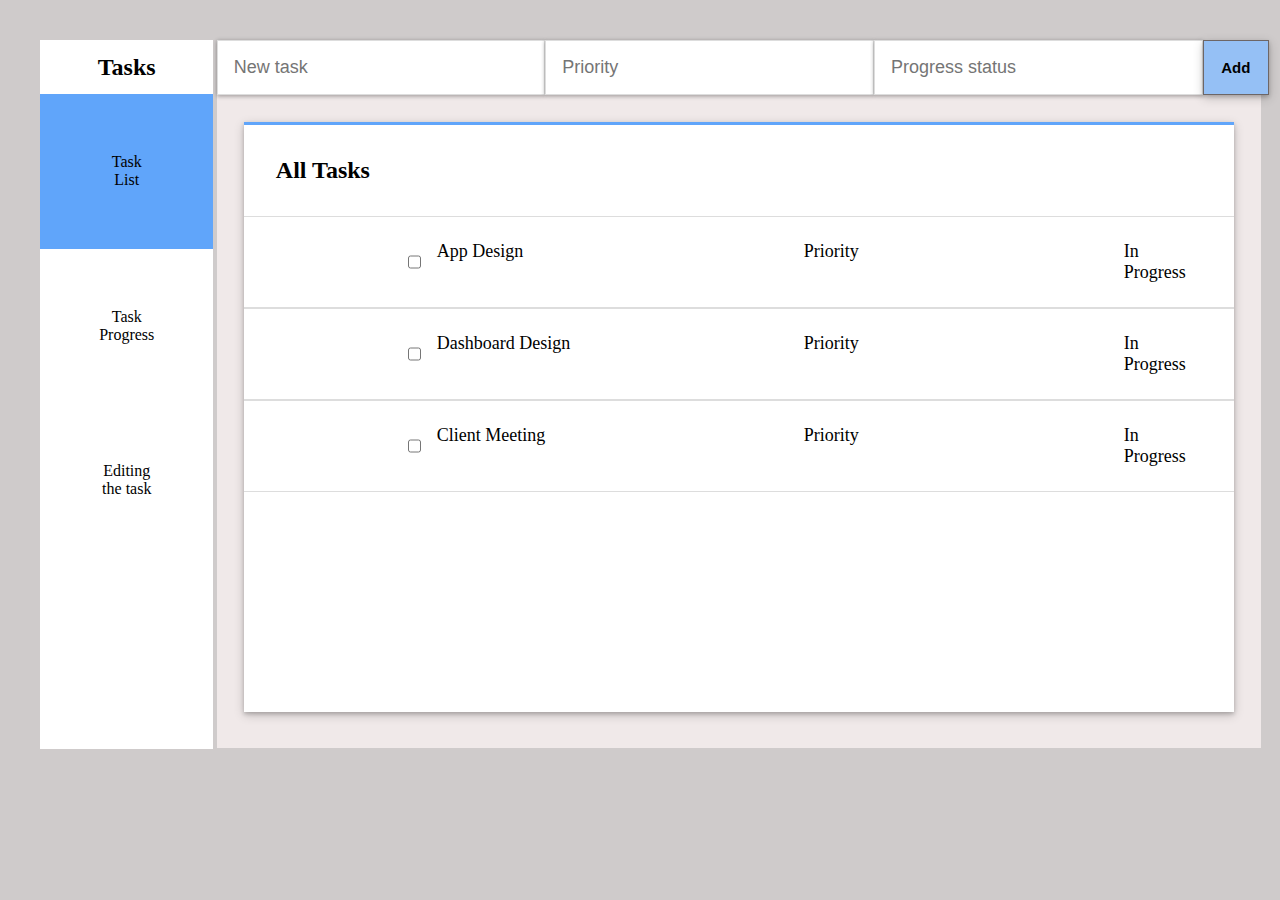
==== index.html @ f50237bc "checkBox" ====
<!DOCTYPE html>
<html lang="en">
<head>
    <meta charset="UTF-8">
    <meta http-equiv="X-UA-Compatible" content="IE=edge">
    <meta name="viewport" content="width=device-width, initial-scale=1.0">
    <title>To do list</title>
    
    <link rel="stylesheet" href="./styles/style1.css">

</head>
<body>
    <header class="header">
        <div class="left">
            <h2>Tasks</h2>
            <ul id="myMenu">
                <li class="link-active">
                    <a href="/">Task List</a>
                </li>
                <li><a href="./task_progress.html">Task Progress</a></li>
                <li><a href="/edit_task.html">Editing the task</a></li>
            </ul>
        </div>
        <div class="right">
            <div class="add-task">
                    <div class="addBlock">
                        <input type="text" class="text" name="newtask" id="newtask" placeholder="New task">
                        <input type="text" class="text" name="priority" id="priority" placeholder="Priority">
                        <input type="text" class="text" name="progressStatus" id="progressStatus" placeholder="Progress status">
                        <button class='btn_add'>Add</button>
                        <!-- <button class="text" id="removeBtn">&times;</button>b  -->
                    </div>
            </div>

            <section class="task-list">
                <div class="bg">
                    <h3>All Tasks</h3>
                    <div class="container">
                        <div class="grid-container">
                            <div class="grid-item1"><input type="checkbox" id="checkbox" name="checkbox"> 
                                App Design</div>
                            <div class="grid-item1">Priority</div>
                            <div class="grid-item1">In Progress <button class="btn_close" value="close" id="btn_close">&times;</button>
                            </div>
                        </div>
                        <div class="grid-container">
                            <div class="grid-item1"><input type="checkbox" id="checkbox" name="checkbox">Dashboard Design</div>
                            <div class="grid-item1">Priority</div>
                            <div class="grid-item1">In Progress <button class="btn_close" value="close" id="btn_close">&times;</button>
                            </div>   
                        </div>
                        <div class="grid-container">
                            <div class="grid-item1"><input type="checkbox" id="checkbox" name="checkbox">Client Meeting</div>
                            <div class="grid-item1">Priority</div>
                            <div class="grid-item1">In Progress <button class="btn_close" value="close" id="btn_close">&times;</button>
                            </div>      
                        </div>
                    </div>
                </div>
            </section>

        </div>
    </header>

</body>
</html>

<script src="./scripts/index.js"></script>
---- styles/style1.css ----
body {
    background-color: rgb(207, 203, 203);
  }

  * {
    box-sizing: border-box;
  }

  .header {
    display: flex;
  }

  .row {
    display: flex;
  }

  .left{
    flex: 12%;
    /* padding: 15px 0; */
    display: block;
    background-color: white;
    margin: 2rem;
    margin-right: 0.2rem;
    text-align: center;
  }

  .left h2 {
    margin: 0.85rem;
  }

  .right {
    flex: 80%;
    margin: 2rem;
    margin-left: 0rem;
  }

  #new-task-input {
    width: 99.5%;
    font-size: 18px;
    padding: 1rem;
    border: 1px solid #ddd;
    margin-right: 2rem;
    box-shadow: 0 2px 4px 0 rgba(0, 0, 0, 0.2), 0 3px 10px 0 rgba(0, 0, 0, 0.19);
  }

  #myMenu {
    list-style-type: none;
    padding: 0;
    margin: 0;
    margin-bottom: 12rem;
  }
  
  #myMenu li a {
    padding: 3.7rem;
    text-decoration: none;
    color: black;
    display: block;
  }
  
  #myMenu .link-active {
    background-color:  rgb(96 165 250);
    /* font-weight: bold; */
  }
  
  #myMenu li a:hover {
    background-color: rgba(204, 216, 236, 0.9);
    border: 1px solid rgb(109, 102, 102);
  }

  #checkbox{
    margin-right: 1rem;
    
  }

  .right .task-list {
    display: block;
    background-color: rgb(240, 233, 233);
    margin: 0;
    height: 92%;
    padding: 1rem;
    margin-right: 0.5rem;
  }

  .right .add-task .text {
    width: 90%;
    font-size: 18px;
    padding: 1rem;
    border: 1px solid #ddd;
    /* margin-right: 2rem; */
    box-shadow: 0 2px 4px 0 rgba(0, 0, 0, 0.2), 0 0px 4px 0 rgba(0, 0, 0, 0.19);
  }

  .right .add-task .btn_add{
    padding: 1.1rem;
    width: 9%;
    font-size: 15px;
    font-weight: bold;
    background-color: rgb(149, 192, 245);
    border: 1px solid rgb(109, 102, 102);
    box-shadow: 0 2px 4px 0 rgba(0, 0, 0, 0.2), 0 3px 10px 0 rgba(0, 0, 0, 0.19);
  }

  .right .add-task .btn_add:hover{
    background-color: rgba(204, 216, 236, 0.9);
  }

  .right .task-list .bg{
    background-color: white;
    display: block;
    margin: 0.7rem;
    height: 95%;
    border-top-style: solid;
    border-top: 3px solid rgb(96 165 250);
     box-shadow: 0 2px 4px 0 rgba(0, 0, 0, 0.2), 0 3px 10px 0 rgba(0, 0, 0, 0.19);
  }

  /* .right .task-list .container{ 
    display: grid;
  } */

  .right .task-list .grid-container-edit{
    display: grid;
    row-gap: 40px;
    grid-template-columns: 20rem auto auto auto;
  }

  .right .task-list .grid-container-progress{
    display: grid;
    /* gap: 3rem; */
    grid-template-columns: 30rem auto;
  }
  
  .right .task-list .grid-container{
    display: grid;
    /* gap: 3rem; */
    grid-template-columns: 25rem 20rem auto;
  }

   .grid-container .grid-item1{
    display: flex;
    font-size: 18px;
    text-align: left;
    padding-top: 1.5rem;
    padding-bottom: 1.5rem;
    padding-left: 10rem;
    padding-right: 3rem;
    /* margin-right: 1.5rem; */
    border-top: 1px solid #dddddd;
    border-bottom: 1px solid #dddddd;
  }

  .grid-container-progress .grid-item1{
    display: flex;
    font-size: 18px;
    text-align: left;
    padding-top: 1.5rem;
    padding-bottom: 1.5rem;
    padding-left: 10rem;
    padding-right: 3rem;
    border-top: 1px solid #dddddd;
    border-bottom: 1px solid #dddddd;
  }

  .grid-container-edit .grid-item1{
    display: flex;
    font-size: 18px;
    text-align: center;
    padding-top: 1.5rem;
    padding-bottom: 1.5rem;
    padding-left: 5rem;
    /* padding-right: 3rem; */
    border-top: 1px solid #dddddd;
    border-bottom: 1px solid #dddddd;
  }

  .right .task-list .grid-container .btn_close{
    cursor: pointer;
    position: absolute;
    transform: translate(0%, -50%);
    font-size: 20px;
    margin-left: 13rem;
    margin-top: 0.6rem;
  }


  .right .task-list h3{
    margin: 2rem;
    font-size: x-large;
  }

  .right .task-list .grid-container:hover {
    transition: 0.1s;
    border-top: 1px solid #dddddd transparent;
    border-bottom: 1px solid #dddddd transparent;
    border: 2px solid rgb(96 165 250);
    box-shadow: 0 2px 4px 0 rgba(0, 0, 0, 0.2), 0 3px 10px 0 rgba(0, 0, 0, 0.19);
     color: black;
}

  .right .task-list .edit-btn{
    border-color: rgb(96 165 250);
    /* background-color: rgb(96 165 250); */
    font-weight: bold;
    color: black;
    text-align: center;
    padding: 0.3rem;
    width: 70%;
    margin-right: 1rem;
    border-radius: 5px;
    cursor: pointer;
  }

  .right .task-list #app{
    text-align: center; 
    height: 100%;
    /* margin-top: 2rem ; */
 }


.right .task-list .btn_add:hover{
    background-color: rgb(96 165 250);
}

.progress .color{
    position: absolute;
    background-color: rgb(96 165 250);
    width: 0px;
    height: 0.6rem;
    border-radius: 15px;
    animation: progres 4s infinite linear;    
}

.addBlock{
  display: flex;
  /* border: solid black; */
}
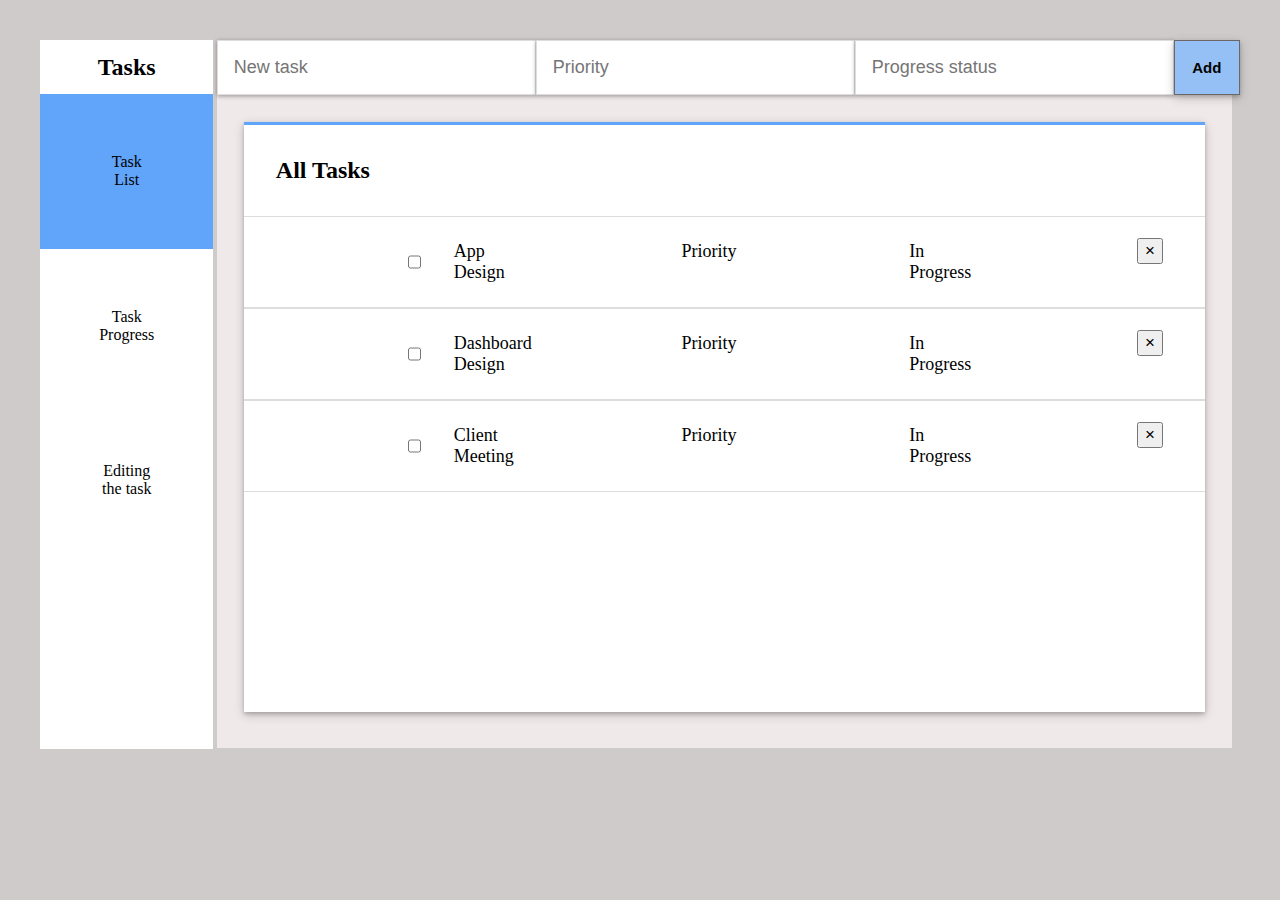
==== commit f93dbb8a: "js" ====
--- a/index.html
+++ b/index.html
@@ -37,23 +37,25 @@
                     <h3>All Tasks</h3>
                     <div class="container">
                         <div class="grid-container">
-                            <div class="grid-item1"><input type="checkbox" id="checkbox" name="checkbox"> 
-                                App Design</div>
+                            <div class="grid-item1"><input type="checkbox" id="checkbox" name="checkbox"></div>
+                            <div class="grid-item1"> App Design</div>
                             <div class="grid-item1">Priority</div>
-                            <div class="grid-item1">In Progress <button class="btn_close" value="close" id="btn_close">&times;</button>
-                            </div>
+                            <div class="grid-item1">In Progress </div>
+                            <div class="grid-item1"><button class="btn_close" value="close" id="btn_close">&times;</button></div>
                         </div>
                         <div class="grid-container">
-                            <div class="grid-item1"><input type="checkbox" id="checkbox" name="checkbox">Dashboard Design</div>
+                            <div class="grid-item1"><input type="checkbox" id="checkbox" name="checkbox"></div>
+                            <div class="grid-item1">Dashboard Design</div>
                             <div class="grid-item1">Priority</div>
-                            <div class="grid-item1">In Progress <button class="btn_close" value="close" id="btn_close">&times;</button>
-                            </div>   
+                            <div class="grid-item1">In Progress </div>   
+                            <div class="grid-item1"><button class="btn_close" value="close" id="btn_close">&times;</button></div>
                         </div>
                         <div class="grid-container">
-                            <div class="grid-item1"><input type="checkbox" id="checkbox" name="checkbox">Client Meeting</div>
+                            <div class="grid-item1"><input type="checkbox" id="checkbox" name="checkbox"></div>
+                            <div class="grid-item1">Client Meeting</div>
                             <div class="grid-item1">Priority</div>
-                            <div class="grid-item1">In Progress <button class="btn_close" value="close" id="btn_close">&times;</button>
-                            </div>      
+                            <div class="grid-item1">In Progress </div>
+                            <div class="grid-item1"><button class="btn_close" value="close" id="btn_close">&times;</button></div>      
                         </div>
                     </div>
                 </div>
--- a/styles/style1.css
+++ b/styles/style1.css
@@ -65,11 +65,6 @@
   #myMenu li a:hover {
     background-color: rgba(204, 216, 236, 0.9);
     border: 1px solid rgb(109, 102, 102);
-  }
-
-  #checkbox{
-    margin-right: 1rem;
-    
   }
 
   .right .task-list {
@@ -133,7 +128,8 @@
   .right .task-list .grid-container{
     display: grid;
     /* gap: 3rem; */
-    grid-template-columns: 25rem 20rem auto;
+    /* grid-template-columns: 10px fit-content fit-content fit-content auto; */
+    grid-template-columns: 50px  repeat(4, minmax(0, 1fr))
   }
 
    .grid-container .grid-item1{
@@ -177,11 +173,16 @@
     cursor: pointer;
     position: absolute;
     transform: translate(0%, -50%);
-    font-size: 20px;
-    margin-left: 13rem;
+    font-size: 17px;
+    /* margin-left: 13rem; */
     margin-top: 0.6rem;
-  }
-
+    /* padding: 0.1rem 0.3rem 0.1rem 0.3rem; */
+  }
+
+  .right  .grid-container #checkbox{
+    margin-right: 1rem;
+    margin-top: 0.2rem;
+  }
 
   .right .task-list h3{
     margin: 2rem;
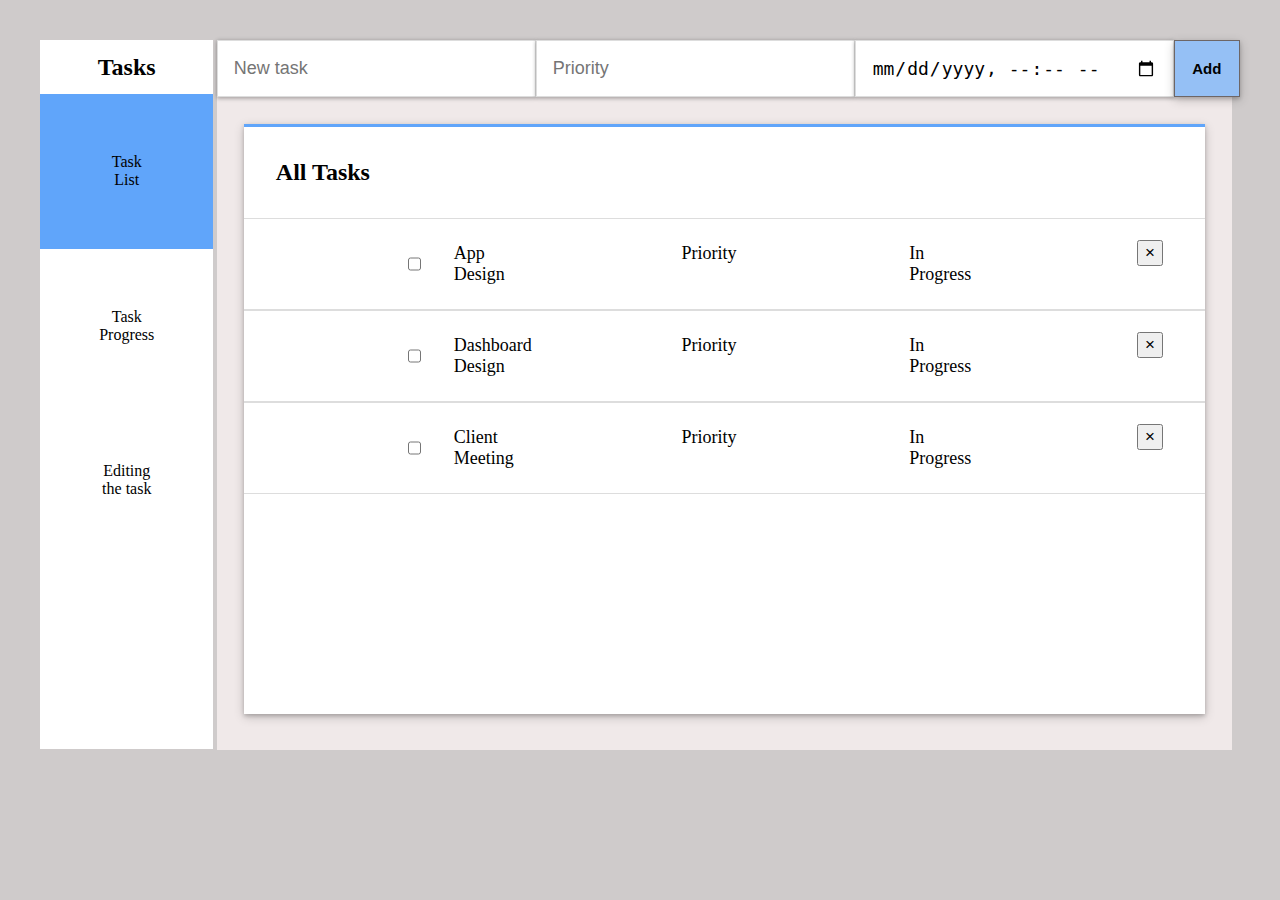
==== commit 385e4fa9: "Added:     - datetime-local for progress status" ====
--- a/index.html
+++ b/index.html
@@ -26,8 +26,9 @@
                     <div class="addBlock">
                         <input type="text" class="text" name="newtask" id="newtask" placeholder="New task">
                         <input type="text" class="text" name="priority" id="priority" placeholder="Priority">
-                        <input type="text" class="text" name="progressStatus" id="progressStatus" placeholder="Progress status">
+                        <input type="datetime-local" class="text" name="progressStatus" id="progressStatus" placeholder="Progress status">
                         <button class='btn_add'>Add</button>
+        
                         <!-- <button class="text" id="removeBtn">&times;</button>b  -->
                     </div>
             </div>
--- a/styles/style1.css
+++ b/styles/style1.css
@@ -179,7 +179,7 @@
     /* padding: 0.1rem 0.3rem 0.1rem 0.3rem; */
   }
 
-  .right  .grid-container #checkbox{
+  .right .grid-container #checkbox{
     margin-right: 1rem;
     margin-top: 0.2rem;
   }
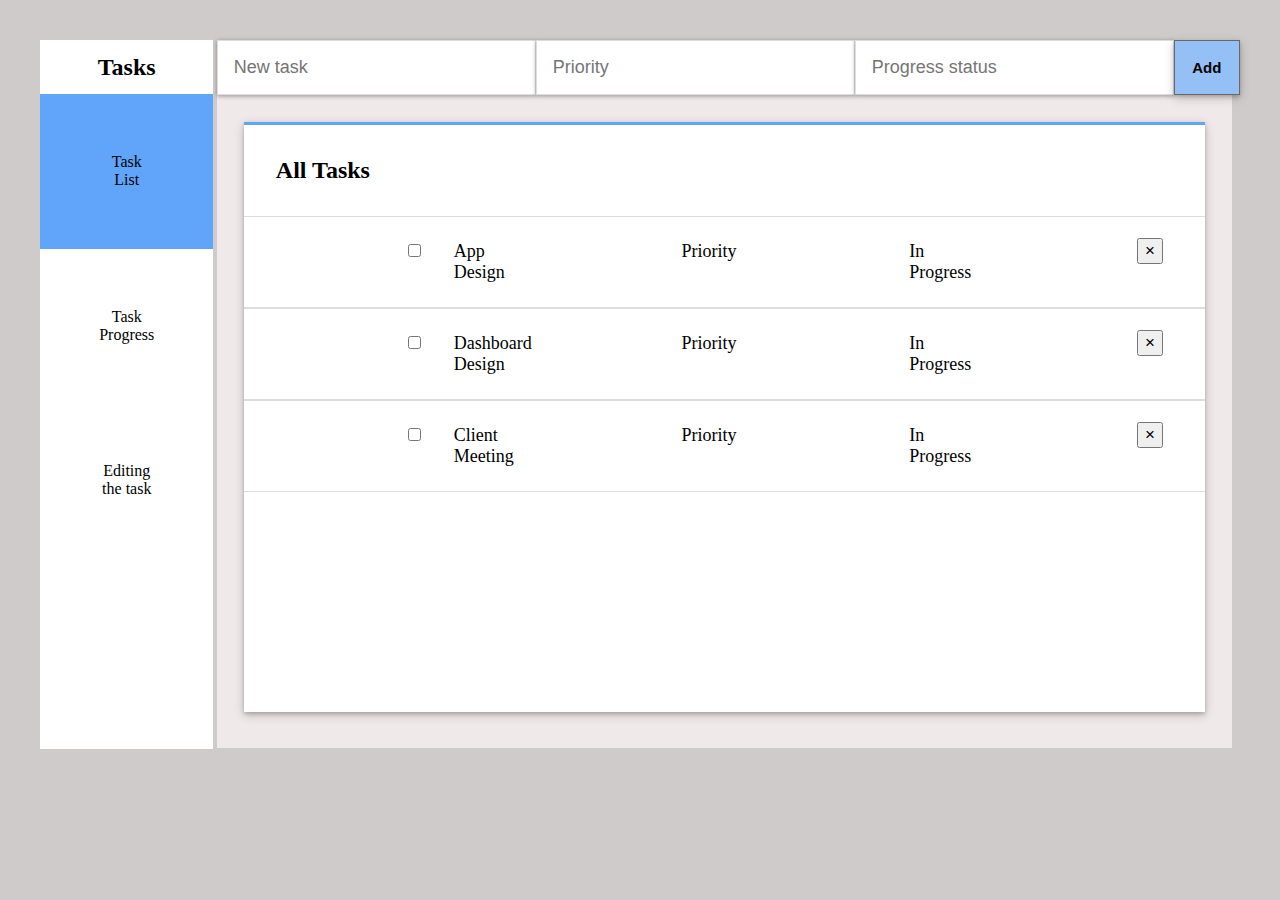
==== commit c15662e2: "html css changes" ====
--- a/index.html
+++ b/index.html
@@ -5,38 +5,38 @@
     <meta http-equiv="X-UA-Compatible" content="IE=edge">
     <meta name="viewport" content="width=device-width, initial-scale=1.0">
     <title>To do list</title>
-    
     <link rel="stylesheet" href="./styles/style1.css">
 
 </head>
 <body>
     <header class="header">
+         <!-- left container div start -->
         <div class="left">
-            <h2>Tasks</h2>
-            <ul id="myMenu">
-                <li class="link-active">
-                    <a href="/">Task List</a>
-                </li>
-                <li><a href="./task_progress.html">Task Progress</a></li>
-                <li><a href="/edit_task.html">Editing the task</a></li>
-            </ul>
+            <div><h2>Tasks</h2></div>
+            <div id="myMenu">
+                <div class="menu link-active"><a href="/">Task List</a></div>
+                <div class="menu"><a href="./task_progress.html">Task Progress</a></div>
+                <div class="menu"><a href="/edit_task.html">Editing the task</a></div>
+            </div>
         </div>
+         <!-- left container div end -->
+
         <div class="right">
-            <div class="add-task">
-                    <div class="addBlock">
-                        <input type="text" class="text" name="newtask" id="newtask" placeholder="New task">
-                        <input type="text" class="text" name="priority" id="priority" placeholder="Priority">
-                        <input type="datetime-local" class="text" name="progressStatus" id="progressStatus" placeholder="Progress status">
-                        <button class='btn_add'>Add</button>
-        
-                        <!-- <button class="text" id="removeBtn">&times;</button>b  -->
-                    </div>
+            <!-- top container starts -->
+            <div class="addBlock">
+                <input type="text" class="text" name="newtask" id="newtask" placeholder="New task">
+                <input type="text" class="text" name="priority" id="priority" placeholder="Priority">
+                <input type="text" class="text" name="progressStatus" id="progressStatus" placeholder="Progress status">
+                <button class='btn_add'>Add</button>
             </div>
+            <!-- top container ends -->
 
             <section class="task-list">
                 <div class="bg">
-                    <h3>All Tasks</h3>
+                    <div><h3>All Tasks</h3></div>
+                    <!-- middle container starts  -->
                     <div class="container">
+                        <!--  row of list  -->
                         <div class="grid-container">
                             <div class="grid-item1"><input type="checkbox" id="checkbox" name="checkbox"></div>
                             <div class="grid-item1"> App Design</div>
@@ -44,6 +44,7 @@
                             <div class="grid-item1">In Progress </div>
                             <div class="grid-item1"><button class="btn_close" value="close" id="btn_close">&times;</button></div>
                         </div>
+                        <!--  row ends  -->
                         <div class="grid-container">
                             <div class="grid-item1"><input type="checkbox" id="checkbox" name="checkbox"></div>
                             <div class="grid-item1">Dashboard Design</div>
@@ -59,6 +60,7 @@
                             <div class="grid-item1"><button class="btn_close" value="close" id="btn_close">&times;</button></div>      
                         </div>
                     </div>
+                    <!-- middle container ends  -->
                 </div>
             </section>
 
--- a/styles/style1.css
+++ b/styles/style1.css
@@ -14,6 +14,7 @@
     display: flex;
   }
 
+  /* left container css */
   .left{
     flex: 12%;
     /* padding: 15px 0; */
@@ -26,21 +27,6 @@
 
   .left h2 {
     margin: 0.85rem;
-  }
-
-  .right {
-    flex: 80%;
-    margin: 2rem;
-    margin-left: 0rem;
-  }
-
-  #new-task-input {
-    width: 99.5%;
-    font-size: 18px;
-    padding: 1rem;
-    border: 1px solid #ddd;
-    margin-right: 2rem;
-    box-shadow: 0 2px 4px 0 rgba(0, 0, 0, 0.2), 0 3px 10px 0 rgba(0, 0, 0, 0.19);
   }
 
   #myMenu {
@@ -50,42 +36,44 @@
     margin-bottom: 12rem;
   }
   
-  #myMenu li a {
+  .menu a {
     padding: 3.7rem;
     text-decoration: none;
     color: black;
     display: block;
   }
-  
-  #myMenu .link-active {
+
+  .link-active {
     background-color:  rgb(96 165 250);
-    /* font-weight: bold; */
-  }
-  
-  #myMenu li a:hover {
+  }
+
+  .menu a:hover {
     background-color: rgba(204, 216, 236, 0.9);
     border: 1px solid rgb(109, 102, 102);
   }
 
-  .right .task-list {
-    display: block;
-    background-color: rgb(240, 233, 233);
-    margin: 0;
-    height: 92%;
-    padding: 1rem;
-    margin-right: 0.5rem;
-  }
-
-  .right .add-task .text {
+  /* right container css  */
+  .right {
+    flex: 80%;
+    margin: 2rem;
+    margin-left: 0rem;
+  }
+
+  /* top container  css  */
+  .addBlock {
+    display: flex;
+    /* width: 200%; */
+  }
+
+  .text {
     width: 90%;
     font-size: 18px;
     padding: 1rem;
     border: 1px solid #ddd;
-    /* margin-right: 2rem; */
     box-shadow: 0 2px 4px 0 rgba(0, 0, 0, 0.2), 0 0px 4px 0 rgba(0, 0, 0, 0.19);
   }
 
-  .right .add-task .btn_add{
+  .btn_add{
     padding: 1.1rem;
     width: 9%;
     font-size: 15px;
@@ -95,11 +83,22 @@
     box-shadow: 0 2px 4px 0 rgba(0, 0, 0, 0.2), 0 3px 10px 0 rgba(0, 0, 0, 0.19);
   }
 
-  .right .add-task .btn_add:hover{
+  .btn_add:hover{
     background-color: rgba(204, 216, 236, 0.9);
   }
 
-  .right .task-list .bg{
+  /* middle container css    */
+   .task-list {
+    display: block;
+    background-color: rgb(240, 233, 233);
+    margin: 0;
+    height: 92%;
+    /* width: 200%; */
+    padding: 1rem;
+    margin-right: 0.5rem;
+  }
+
+   .bg{
     background-color: white;
     display: block;
     margin: 0.7rem;
@@ -109,31 +108,29 @@
      box-shadow: 0 2px 4px 0 rgba(0, 0, 0, 0.2), 0 3px 10px 0 rgba(0, 0, 0, 0.19);
   }
 
-  /* .right .task-list .container{ 
+  h3{
+    margin: 2rem;
+    font-size: x-large;
+  }
+
+  /* list container css for Task List */
+
+  .grid-container{
     display: grid;
-  } */
-
-  .right .task-list .grid-container-edit{
-    display: grid;
-    row-gap: 40px;
-    grid-template-columns: 20rem auto auto auto;
-  }
-
-  .right .task-list .grid-container-progress{
-    display: grid;
-    /* gap: 3rem; */
-    grid-template-columns: 30rem auto;
-  }
-  
-  .right .task-list .grid-container{
-    display: grid;
-    /* gap: 3rem; */
-    /* grid-template-columns: 10px fit-content fit-content fit-content auto; */
     grid-template-columns: 50px  repeat(4, minmax(0, 1fr))
   }
 
-   .grid-container .grid-item1{
-    display: flex;
+  .grid-container:hover {
+    transition: 0.1s;
+    border-top: 1px solid #dddddd transparent;
+    border-bottom: 1px solid #dddddd transparent;
+    border: 2px solid rgb(96 165 250);
+    box-shadow: 0 2px 4px 0 rgba(0, 0, 0, 0.2), 0 3px 10px 0 rgba(0, 0, 0, 0.19);
+     color: black;
+  }
+
+  .grid-item1{
+    /* display: flex; */
     font-size: 18px;
     text-align: left;
     padding-top: 1.5rem;
@@ -145,6 +142,49 @@
     border-bottom: 1px solid #dddddd;
   }
 
+  #checkbox{
+    margin-right: 1rem;
+    margin-top: 0.2rem;
+  }
+
+  .btn_close{
+    cursor: pointer;
+    position: absolute;
+    transform: translate(0%, -50%);
+    font-size: 17px;
+    /* margin-left: 13rem; */
+    margin-top: 0.6rem;
+    /* padding: 0.1rem 0.3rem 0.1rem 0.3rem; */
+  }
+
+  /* task progrress css  */
+
+  #new-task-input {
+    width: 99.5%;
+    font-size: 18px;
+    padding: 1rem;
+    border: 1px solid #ddd;
+    margin-right: 2rem;
+    box-shadow: 0 2px 4px 0 rgba(0, 0, 0, 0.2), 0 3px 10px 0 rgba(0, 0, 0, 0.19);
+  }
+
+  .right .task-list .grid-container-edit{
+    display: grid;
+    row-gap: 40px;
+    grid-template-columns: 20rem auto auto auto;  
+  }
+
+  .right .task-list .grid-container-progress{
+    display: grid;
+    /* gap: 3rem; */
+    grid-template-columns: 30rem auto;
+  }
+  
+  
+ 
+
+
+
   .grid-container-progress .grid-item1{
     display: flex;
     font-size: 18px;
@@ -169,34 +209,12 @@
     border-bottom: 1px solid #dddddd;
   }
 
-  .right .task-list .grid-container .btn_close{
-    cursor: pointer;
-    position: absolute;
-    transform: translate(0%, -50%);
-    font-size: 17px;
-    /* margin-left: 13rem; */
-    margin-top: 0.6rem;
-    /* padding: 0.1rem 0.3rem 0.1rem 0.3rem; */
-  }
-
-  .right .grid-container #checkbox{
-    margin-right: 1rem;
-    margin-top: 0.2rem;
-  }
-
-  .right .task-list h3{
-    margin: 2rem;
-    font-size: x-large;
-  }
-
-  .right .task-list .grid-container:hover {
-    transition: 0.1s;
-    border-top: 1px solid #dddddd transparent;
-    border-bottom: 1px solid #dddddd transparent;
-    border: 2px solid rgb(96 165 250);
-    box-shadow: 0 2px 4px 0 rgba(0, 0, 0, 0.2), 0 3px 10px 0 rgba(0, 0, 0, 0.19);
-     color: black;
-}
+
+
+
+
+
+
 
   .right .task-list .edit-btn{
     border-color: rgb(96 165 250);
@@ -218,9 +236,6 @@
  }
 
 
-.right .task-list .btn_add:hover{
-    background-color: rgb(96 165 250);
-}
 
 .progress .color{
     position: absolute;
@@ -231,11 +246,10 @@
     animation: progres 4s infinite linear;    
 }
 
-.addBlock{
+/* .addBlock{
   display: flex;
-  /* border: solid black; */
-}
-
-
-
-
+} */
+
+
+
+
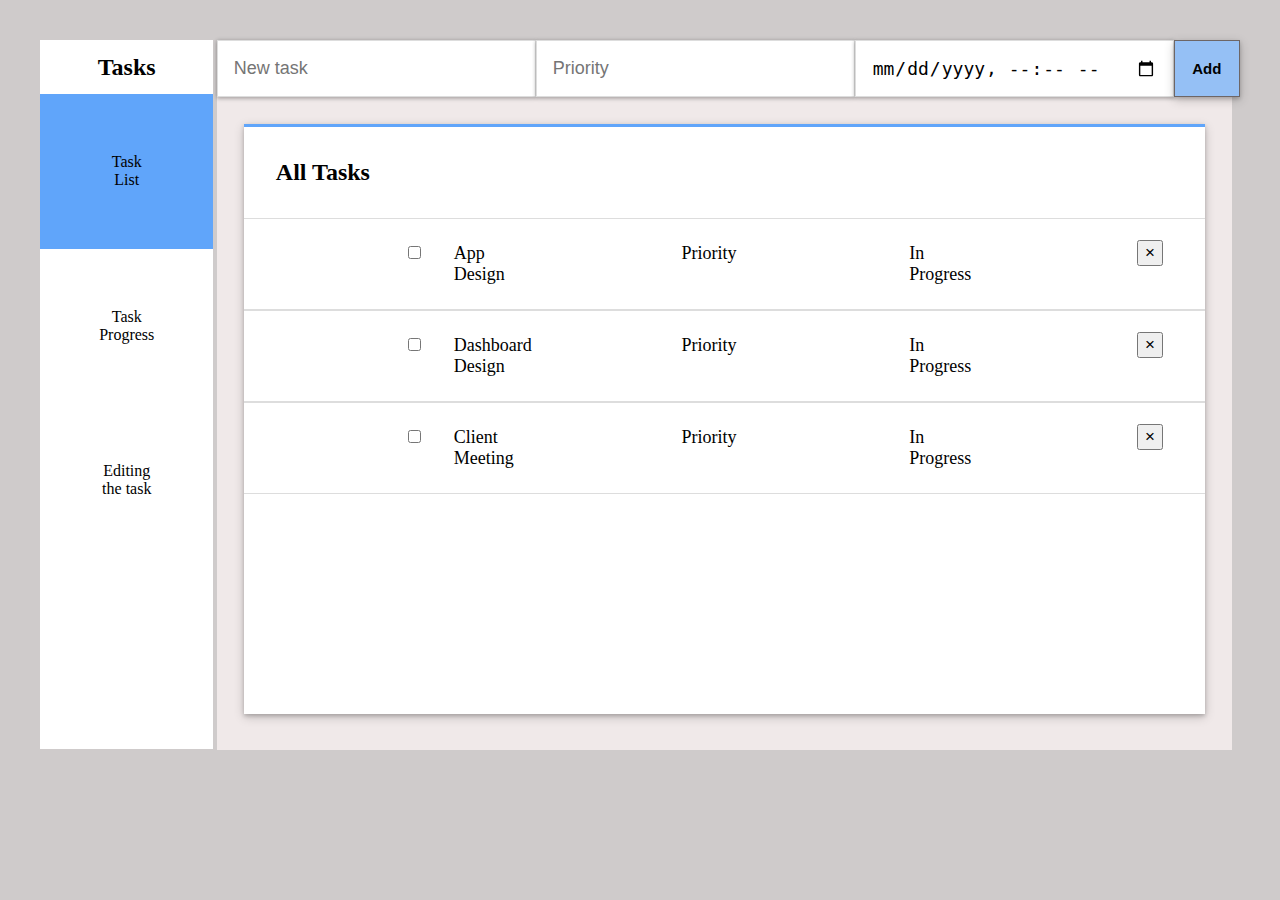
==== commit b0cbb8ae: "css changes" ====
--- a/index.html
+++ b/index.html
@@ -22,12 +22,14 @@
          <!-- left container div end -->
 
         <div class="right">
-            <!-- top container starts -->
-            <div class="addBlock">
-                <input type="text" class="text" name="newtask" id="newtask" placeholder="New task">
-                <input type="text" class="text" name="priority" id="priority" placeholder="Priority">
-                <input type="text" class="text" name="progressStatus" id="progressStatus" placeholder="Progress status">
-                <button class='btn_add'>Add</button>
+            <div class="add-task">
+                    <div class="addBlock">
+                        <input type="text" class="text" name="newtask" id="newtask" placeholder="New task">
+                        <input type="text" class="text" name="priority" id="priority" placeholder="Priority">
+                        <input type="datetime-local" class="text" name="progressStatus" id="progressStatus" placeholder="Progress status">
+                        <button class='btn_add'>Add</button>
+                        <!-- <button class="text" id="removeBtn">&times;</button>b  -->
+                    </div>
             </div>
             <!-- top container ends -->
 
--- a/styles/style1.css
+++ b/styles/style1.css
@@ -168,24 +168,13 @@
     box-shadow: 0 2px 4px 0 rgba(0, 0, 0, 0.2), 0 3px 10px 0 rgba(0, 0, 0, 0.19);
   }
 
-  .right .task-list .grid-container-edit{
-    display: grid;
-    row-gap: 40px;
-    grid-template-columns: 20rem auto auto auto;  
-  }
-
-  .right .task-list .grid-container-progress{
+  .grid-container-progress{
     display: grid;
     /* gap: 3rem; */
     grid-template-columns: 30rem auto;
   }
   
-  
- 
-
-
-
-  .grid-container-progress .grid-item1{
+  .grid-item2{
     display: flex;
     font-size: 18px;
     text-align: left;
@@ -197,7 +186,16 @@
     border-bottom: 1px solid #dddddd;
   }
 
-  .grid-container-edit .grid-item1{
+  .progress .color{
+    position: absolute;
+    background-color: rgb(96 165 250);
+    width: 0px;
+    height: 0.6rem;
+    border-radius: 15px;
+    animation: progres 4s infinite linear;    
+}
+
+  .grid-item3{
     display: flex;
     font-size: 18px;
     text-align: center;
@@ -209,14 +207,15 @@
     border-bottom: 1px solid #dddddd;
   }
 
-
-
-
-
-
-
-
-  .right .task-list .edit-btn{
+  /* editing task css  */
+
+  .grid-container-edit{
+    display: grid;
+    row-gap: 40px;
+    grid-template-columns: 20rem auto auto auto;  
+  }
+
+  .edit-btn{
     border-color: rgb(96 165 250);
     /* background-color: rgb(96 165 250); */
     font-weight: bold;
@@ -229,27 +228,9 @@
     cursor: pointer;
   }
 
-  .right .task-list #app{
-    text-align: center; 
-    height: 100%;
-    /* margin-top: 2rem ; */
- }
-
-
-
-.progress .color{
-    position: absolute;
-    background-color: rgb(96 165 250);
-    width: 0px;
-    height: 0.6rem;
-    border-radius: 15px;
-    animation: progres 4s infinite linear;    
-}
-
-/* .addBlock{
-  display: flex;
-} */
-
-
-
-
+
+
+
+
+
+
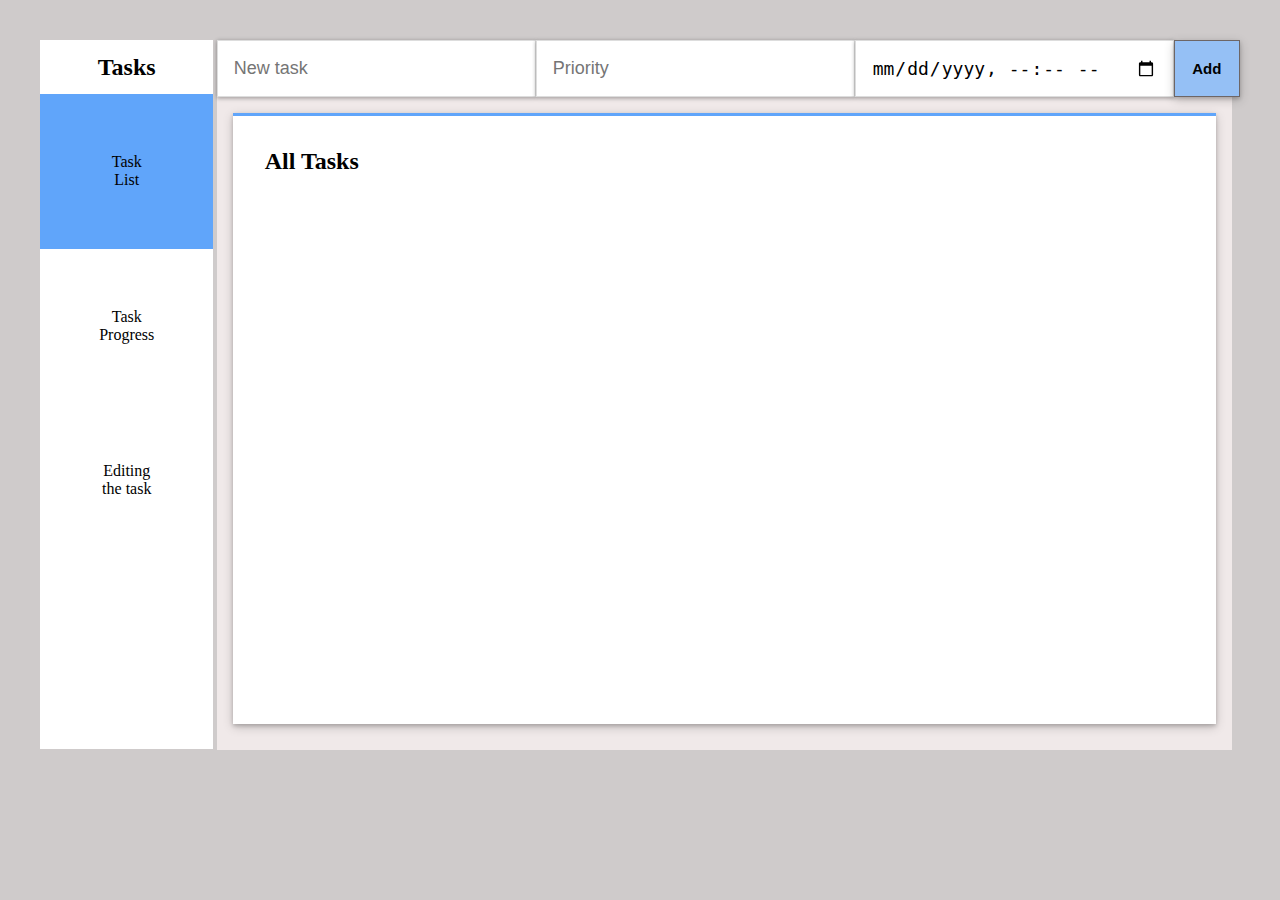
==== commit 9cf64070: "overflow" ====
--- a/index.html
+++ b/index.html
@@ -40,26 +40,38 @@
                     <div class="container">
                         <!--  row of list  -->
                         <div class="grid-container">
-                            <div class="grid-item1"><input type="checkbox" id="checkbox" name="checkbox"></div>
-                            <div class="grid-item1"> App Design</div>
-                            <div class="grid-item1">Priority</div>
-                            <div class="grid-item1">In Progress </div>
-                            <div class="grid-item1"><button class="btn_close" value="close" id="btn_close">&times;</button></div>
+                            <!-- <div class="grid-item1"> -->
+                                <!-- <input type="checkbox" id="checkbox" name="checkbox"> -->
+                            <!-- </div> -->
+                            <!-- <div class="grid-item1"></div>
+                            <div class="grid-item1"></div>
+                            <div class="grid-item1"></div>
+                            <div class="grid-item1">
+                                <button class="btn_close" value="close" id="btn_close">&times;</button>
+                            </div> -->
                         </div>
                         <!--  row ends  -->
                         <div class="grid-container">
-                            <div class="grid-item1"><input type="checkbox" id="checkbox" name="checkbox"></div>
-                            <div class="grid-item1">Dashboard Design</div>
-                            <div class="grid-item1">Priority</div>
-                            <div class="grid-item1">In Progress </div>   
-                            <div class="grid-item1"><button class="btn_close" value="close" id="btn_close">&times;</button></div>
+                            <!-- <div class="grid-item1">
+                                <input type="checkbox" id="checkbox" name="checkbox">
+                            </div>
+                            <div class="grid-item1"></div>
+                            <div class="grid-item1"></div>
+                            <div class="grid-item1"></div>   
+                            <div class="grid-item1">
+                                <button class="btn_close" value="close" id="btn_close">&times;</button>
+                            </div> -->
                         </div>
                         <div class="grid-container">
-                            <div class="grid-item1"><input type="checkbox" id="checkbox" name="checkbox"></div>
-                            <div class="grid-item1">Client Meeting</div>
-                            <div class="grid-item1">Priority</div>
-                            <div class="grid-item1">In Progress </div>
-                            <div class="grid-item1"><button class="btn_close" value="close" id="btn_close">&times;</button></div>      
+                            <!-- <div class="grid-item1">
+                                <input type="checkbox" id="checkbox" name="checkbox">
+                            </div>
+                            <div class="grid-item1"></div>
+                            <div class="grid-item1"></div>
+                            <div class="grid-item1"></div>
+                            <div class="grid-item1">
+                                <button class="btn_close" value="close" id="btn_close">&times;</button>
+                            </div>       -->
                         </div>
                     </div>
                     <!-- middle container ends  -->
--- a/styles/style1.css
+++ b/styles/style1.css
@@ -75,7 +75,7 @@
 
   .btn_add{
     padding: 1.1rem;
-    width: 9%;
+    width: 10%;
     font-size: 15px;
     font-weight: bold;
     background-color: rgb(149, 192, 245);
@@ -94,8 +94,9 @@
     margin: 0;
     height: 92%;
     /* width: 200%; */
-    padding: 1rem;
+    padding: 0.3rem;
     margin-right: 0.5rem;
+    overflow: auto;
   }
 
    .bg{
@@ -103,6 +104,7 @@
     display: block;
     margin: 0.7rem;
     height: 95%;
+    overflow: auto;
     border-top-style: solid;
     border-top: 3px solid rgb(96 165 250);
      box-shadow: 0 2px 4px 0 rgba(0, 0, 0, 0.2), 0 3px 10px 0 rgba(0, 0, 0, 0.19);
@@ -117,15 +119,16 @@
 
   .grid-container{
     display: grid;
-    grid-template-columns: 50px  repeat(4, minmax(0, 1fr))
+    margin-left: 0rem;
+    grid-template-columns: 50px  repeat(4, minmax(0, 1fr));
   }
 
   .grid-container:hover {
     transition: 0.1s;
     border-top: 1px solid #dddddd transparent;
     border-bottom: 1px solid #dddddd transparent;
-    border: 2px solid rgb(96 165 250);
-    box-shadow: 0 2px 4px 0 rgba(0, 0, 0, 0.2), 0 3px 10px 0 rgba(0, 0, 0, 0.19);
+    /* border: 2px solid rgb(96 165 250); */
+    /* box-shadow: 0 2px 4px 0 rgba(0, 0, 0, 0.2), 0 3px 10px 0 rgba(0, 0, 0, 0.19); */
      color: black;
   }
 
